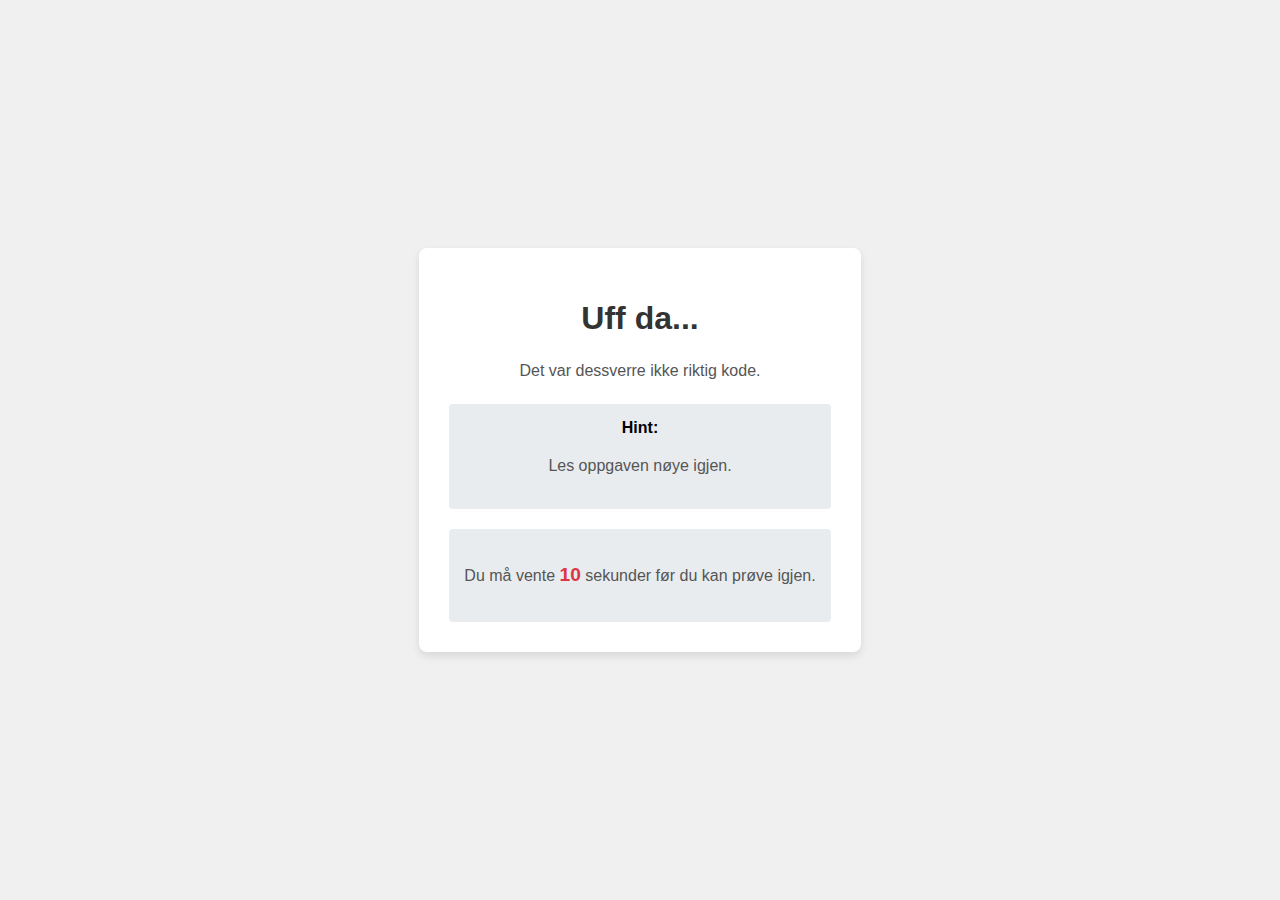
==== feil.html @ d3056e41 "Create feil.html" ====
<!DOCTYPE html>
<html lang="no">
<head>
    <meta charset="UTF-8">
    <meta name="viewport" content="width=device-width, initial-scale=1.0">
    <title>Feil Svar</title>
    <link rel="stylesheet" href="style.css">
</head>
<body>
    <div class="container">
        <h1>Uff da...</h1>
        <p>Det var dessverre ikke riktig kode.</p>

        <div class="hint-section">
            <strong>Hint:</strong>
            <p id="hint-display">Laster hint...</p>
        </div>

        <div class="timer-section">
            <p>Du må vente <span id="timer-display">--</span> sekunder før du kan prøve igjen.</p>
        </div>
    </div>

    <script>
        window.onload = function() {
            const taskId = sessionStorage.getItem('currentTaskID');
            const returSide = sessionStorage.getItem('returnTo') || 'index.html'; // Fallback
            const feilAntall = parseInt(sessionStorage.getItem('feil_' + taskId) || '1'); // Minst 1 feil

            // Hint Database (Må oppdateres med faktiske hint)
             const hintDatabase = {
                 'oppgave1': [
                     "Hint 1: Se på *økningen* mellom tallene.",
                     "Hint 2: Hva er 2-1? Hva er 4-2? Hva er 7-4?",
                     "Hint 3: Økningen er +1, +2, +3, +4... Fortsett mønsteret for å finne de tre neste tallene, og summer dem."
                 ],
                 'oppgave2': [
                     "Hint 1: Symbolene kommer fra et gammelt chiffer. Se på nøkkelbildet.",
                     "Hint 2: Finn symbolet for den første bokstaven, så den andre, osv.",
                     "Hint 3: Ordet som søkes er 'NESTE'." // Veldig direkte hint
                 ],
                  'oppgave3': [
                     "Hint 1: Hvert siffer i et binært tall representerer en potens av 2 (1, 2, 4, 8, 16, 32, 64, 128... fra høyre).",
                     "Hint 2: For 01010111: (0*128)+(1*64)+(0*32)+(1*16)+(0*8)+(1*4)+(1*2)+(1*1) = ? Gjør det samme for de andre.",
                     "Hint 3: De tre tallene er 87, 79 og 87. Summer dem."
                 ],
                 'oppgave4': [
                     "Hint 1: Start med det du vet sikkert: Grønn = Øst.",
                     "Hint 2: Hvor kan Rød stå hvis den *ikke* er Vest, Sør eller Øst?",
                     "Hint 3: Siden Rød må være Nord, hvor må Gul være for å være lengst unna (motsatt)? Hvor blir Blå da?"
                 ],
                 'oppgave5': [
                     "Hint 1: I base-6 representerer sifrene (fra høyre) 6^0 (1), 6^1 (6), 6^2 (36), osv.",
                     "Hint 2: Tallet '213' i base-6 betyr (2 * 6^2) + (1 * 6^1) + (3 * 6^0).",
                     "Hint 3: Regn ut 2*36 + 1*6 + 3*1."
                 ],
                  'oppgave6': [
                     "Hint 1: Det er 4 små trekanter (i hjørnene).",
                     "Hint 2: Diagonalene deler firkanten i større trekanter. Hvor mange?",
                     "Hint 3: Det er 4 små + 4 store = 8 totalt."
                 ],
                  'oppgave7': [
                     "Hint 1: Tenk baklengs. Hva var tallet *før* det ble doblet til 50?",
                     "Hint 2: Når du har tallet før doblingen, hva var det *før* 7 ble trukket fra?",
                     "Hint 3: Når du har tallet før -7, hva var det *før* det ble ganget med 4?"
                 ],
                 'oppgave8': [
                    "Hint 1: Start med den enkleste ligningen. Vekt 3: ▲ + ■ = 15.",
                    "Hint 2: Bruk Vekt 2 (▲ = ■ + ■) og sett inn i Vekt 3. Da har du en ligning med bare ■.",
                    "Hint 3: Finn ■, deretter ▲, og til slutt ⚪ ved å bruke Vekt 1."
                 ],
                 'oppgave9': [
                    "Hint 1: List opp tallene etter 10: 11, 12, 13, 14, 15, 16, 17, 18...",
                    "Hint 2: Hvilke av disse er primtall (kun delelig med 1 og seg selv)?",
                    "Hint 3: De tre første primtallene etter 10 er 11, 13, og 17. Multipliser dem."
                 ],
                 'oppgave10': [
                    "Hint 1: Se etter et mønster mellom 'Inn' og 'Ut'. Hva skjer fra 2 til 7? Fra 5 til 16?",
                    "Hint 2: Prøv å gange 'Inn' med et tall, og deretter legge til/trekke fra et annet tall. (Inn * A + B = Ut)",
                    "Hint 3: Regeln er 'Inn * 3 + 1'. Bruk den på tallet 10."
                 ]
             };

            let hintTekst = "Les oppgaven nøye igjen."; // Standard hint
            if (hintDatabase[taskId] && hintDatabase[taskId].length > 0) {
                // Velg hint basert på antall feil, men ikke gå utover antall tilgjengelige hint
                let hintNiva = Math.min(feilAntall - 1, hintDatabase[taskId].length - 1);
                hintTekst = hintDatabase[taskId][hintNiva];
            }
            document.getElementById('hint-display').innerText = hintTekst;

            // Start nedtelling
            let tidIgjen = 10 * feilAntall;
            // Sett et tak på ventetid? f.eks. maks 60 sekunder
            tidIgjen = Math.min(tidIgjen, 60);

            const timerDisplay = document.getElementById('timer-display');
            timerDisplay.innerText = tidIgjen;

            let nedtellingsInterval = setInterval(() => {
                tidIgjen--;
                timerDisplay.innerText = tidIgjen;
                if (tidIgjen <= 0) {
                    clearInterval(nedtellingsInterval);
                    window.location.href = returSide; // Gå tilbake til oppgaven
                }
            }, 1000); // Kjør hvert sekund
        };
    </script>
</body>
</html>
---- style.css ----
body {
    font-family: sans-serif;
    background-color: #f0f0f0;
    display: flex;
    justify-content: center;
    align-items: center;
    min-height: 100vh;
    margin: 0;
}

.container {
    background-color: #fff;
    padding: 30px;
    border-radius: 8px;
    box-shadow: 0 4px 8px rgba(0, 0, 0, 0.1);
    text-align: center;
    max-width: 600px;
}

h1 {
    color: #333;
}

p {
    color: #555;
    line-height: 1.6;
}

input[type="text"] {
    padding: 10px;
    margin-top: 15px;
    margin-bottom: 15px;
    border: 1px solid #ccc;
    border-radius: 4px;
    width: 80%;
    box-sizing: border-box; /* Inkluderer padding i bredden */
}

button {
    padding: 10px 20px;
    background-color: #007bff;
    color: white;
    border: none;
    border-radius: 4px;
    cursor: pointer;
    font-size: 1em;
    transition: background-color 0.3s ease;
}

button:hover {
    background-color: #0056b3;
}

.hint-section, .timer-section {
    margin-top: 20px;
    padding: 15px;
    background-color: #e9ecef;
    border-radius: 4px;
}

#timer-display {
    font-weight: bold;
    font-size: 1.2em;
    color: #dc3545; /* Rød farge for timer */
}

.code-snippet {
    font-family: monospace;
    background-color: #e3e3e3;
    padding: 5px 10px;
    border-radius: 3px;
    display: inline-block; /* For å unngå full bredde */
    margin: 5px;
}

img.pigpen-key {
    max-width: 80%;
    height: auto;
    margin-top: 15px;
    border: 1px solid #ccc;
}

/* Stil for vekter i oppgave 8 */
.vekt-container {
    display: flex;
    justify-content: space-around;
    align-items: center;
    margin: 15px 0;
    padding: 10px;
    border: 1px dashed #ccc;
}
.vekt-side {
    display: flex;
    align-items: center;
}
.vekt-symbol {
    font-size: 1.5em;
    margin: 0 5px;
    padding: 5px;
    border: 1px solid #aaa;
    border-radius: 50%; /* Gjør dem til sirkler eller avrundet */
    min-width: 30px; /* Sikrer litt størrelse */
}
.pluss { margin: 0 5px; }
.erlik { font-size: 1.5em; margin: 0 10px; }
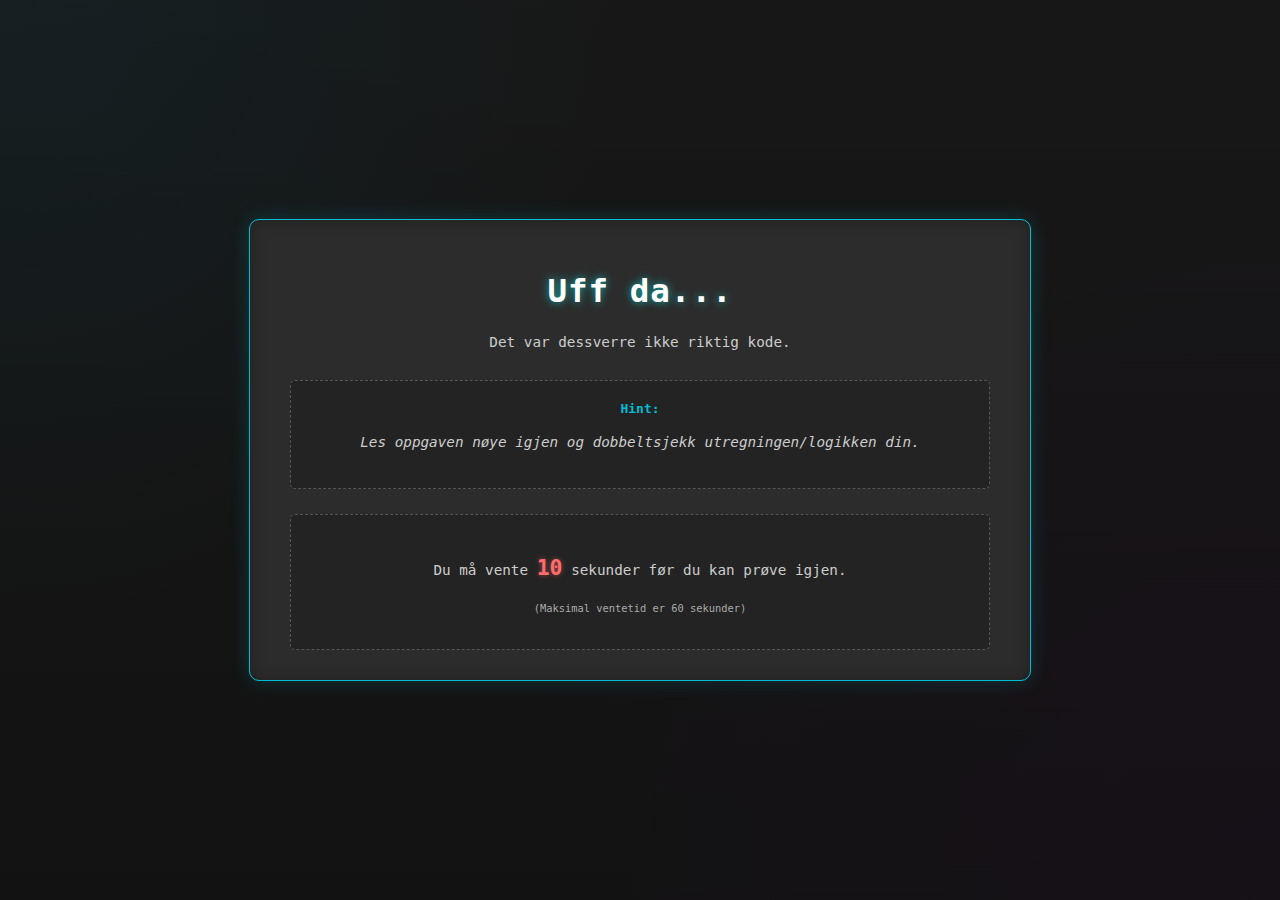
==== commit eddd9a24: "Update feil.html" ====
--- a/feil.html
+++ b/feil.html
@@ -3,7 +3,7 @@
 <head>
     <meta charset="UTF-8">
     <meta name="viewport" content="width=device-width, initial-scale=1.0">
-    <title>Feil Svar</title>
+    <title>Feil Svar - Prøv Igjen</title>
     <link rel="stylesheet" href="style.css">
 </head>
 <body>
@@ -18,6 +18,7 @@
 
         <div class="timer-section">
             <p>Du må vente <span id="timer-display">--</span> sekunder før du kan prøve igjen.</p>
+            <p style="font-size: 0.8em; color: #aaa;">(Maksimal ventetid er 60 sekunder)</p>
         </div>
     </div>
 
@@ -27,61 +28,66 @@
             const returSide = sessionStorage.getItem('returnTo') || 'index.html'; // Fallback
             const feilAntall = parseInt(sessionStorage.getItem('feil_' + taskId) || '1'); // Minst 1 feil
 
-            // Hint Database (Må oppdateres med faktiske hint)
-             const hintDatabase = {
-                 'oppgave1': [
+            // ===========================================
+            // ===== HINT DATABASE (OPPDATERT) =========
+            // ===========================================
+            const hintDatabase = {
+                 'oppgave1': [ // Tallsekvens 1, 2, 4, 7, 11 -> sum
                      "Hint 1: Se på *økningen* mellom tallene.",
                      "Hint 2: Hva er 2-1? Hva er 4-2? Hva er 7-4?",
                      "Hint 3: Økningen er +1, +2, +3, +4... Fortsett mønsteret for å finne de tre neste tallene, og summer dem."
                  ],
-                 'oppgave2': [
-                     "Hint 1: Symbolene kommer fra et gammelt chiffer. Se på nøkkelbildet.",
-                     "Hint 2: Finn symbolet for den første bokstaven, så den andre, osv.",
-                     "Hint 3: Ordet som søkes er 'NESTE'." // Veldig direkte hint
+                 'oppgave2': [ // Pigpen "LEIBNIZ VAR KUL"
+                     "Hint 1: Bruk nøkkelbildet. Finn symbolet for 'L', så 'E', så 'I', osv.",
+                     "Hint 2: Husk å inkludere mellomrommene i setningen når du skriver svaret.",
+                     "Hint 3: Setningen som søkes er 'LEIBNIZ VAR KUL'. Pass på stavingen og bruk store bokstaver."
                  ],
-                  'oppgave3': [
-                     "Hint 1: Hvert siffer i et binært tall representerer en potens av 2 (1, 2, 4, 8, 16, 32, 64, 128... fra høyre).",
-                     "Hint 2: For 01010111: (0*128)+(1*64)+(0*32)+(1*16)+(0*8)+(1*4)+(1*2)+(1*1) = ? Gjør det samme for de andre.",
-                     "Hint 3: De tre tallene er 87, 79 og 87. Summer dem."
+                  'oppgave3': [ // Binær 01101001, 10010110, 00111011 -> sum
+                     "Hint 1: Husk posisjonsverdiene for 8-bits binærtall: 128, 64, 32, 16, 8, 4, 2, 1 (fra venstre).",
+                     "Hint 2: For `01101001`: (0*128)+(1*64)+(1*32)+(0*16)+(1*8)+(0*4)+(0*2)+(1*1) = ? Gjør det samme for de andre to tallene.",
+                     "Hint 3: De tre tallene som skal summeres er 105, 150 og 59. Hva blir summen?"
                  ],
-                 'oppgave4': [
-                     "Hint 1: Start med det du vet sikkert: Grønn = Øst.",
-                     "Hint 2: Hvor kan Rød stå hvis den *ikke* er Vest, Sør eller Øst?",
-                     "Hint 3: Siden Rød må være Nord, hvor må Gul være for å være lengst unna (motsatt)? Hvor blir Blå da?"
+                 'oppgave4': [ // Forskningslogikk -> Ben's project (AI), Ada's tool (Laser)
+                     "Hint 1: Start med en tabell (Forskere vs Stasjoner/Prosjekt/Verktøy). Plasser den sikre informasjonen først: Ada=Alfa, Clara=Mikroskop, Robotikk=Beta, David=Krypto, Gamma=Krypto.",
+                     "Hint 2: Hvem MÅ være på stasjon Gamma (Hint 7+8)? Hvem MÅ da være på stasjon Delta, siden du vet hvor Ada og David er?",
+                     "Hint 3: Nå vet du alles stasjoner. Hvor er Clara (hun har Mikroskop)? Plasser Robotikk (Beta). Bruk hint 2 (Laser=Biotek) for å finne ut hvem som har Biotek. Ben kan ikke ha Krypto eller Pipette. Hva gjenstår for Ben og Ada?",
+                     "Hint 4: Hele løsningen er: Ada=Alfa/Biotek/Laser, Ben=Delta/AI/Server, Clara=Beta/Robotikk/Mikroskop, David=Gamma/Krypto/Pipette. Dobbeltsjekk hva spørsmålet spør om og formater svaret riktig: PROSJEKT-VERKTØY." // Gir mer info ved flere feil
                  ],
-                 'oppgave5': [
+                 'oppgave5': [ // Base-6 '213' -> base-10
                      "Hint 1: I base-6 representerer sifrene (fra høyre) 6^0 (1), 6^1 (6), 6^2 (36), osv.",
                      "Hint 2: Tallet '213' i base-6 betyr (2 * 6^2) + (1 * 6^1) + (3 * 6^0).",
                      "Hint 3: Regn ut 2*36 + 1*6 + 3*1."
                  ],
-                  'oppgave6': [
+                  'oppgave6': [ // Trekant-telling i firkant med kryss
                      "Hint 1: Det er 4 små trekanter (i hjørnene).",
                      "Hint 2: Diagonalene deler firkanten i større trekanter. Hvor mange?",
                      "Hint 3: Det er 4 små + 4 store = 8 totalt."
                  ],
-                  'oppgave7': [
+                  'oppgave7': [ // ("Tenk på et tall" -> x*4-7)*2=50
                      "Hint 1: Tenk baklengs. Hva var tallet *før* det ble doblet til 50?",
                      "Hint 2: Når du har tallet før doblingen, hva var det *før* 7 ble trukket fra?",
                      "Hint 3: Når du har tallet før -7, hva var det *før* det ble ganget med 4?"
                  ],
-                 'oppgave8': [
+                 'oppgave8': [ // Symbolvekt
                     "Hint 1: Start med den enkleste ligningen. Vekt 3: ▲ + ■ = 15.",
                     "Hint 2: Bruk Vekt 2 (▲ = ■ + ■) og sett inn i Vekt 3. Da har du en ligning med bare ■.",
                     "Hint 3: Finn ■, deretter ▲, og til slutt ⚪ ved å bruke Vekt 1."
                  ],
-                 'oppgave9': [
+                 'oppgave9': [ // Produkt av 3 primtall etter 10
                     "Hint 1: List opp tallene etter 10: 11, 12, 13, 14, 15, 16, 17, 18...",
                     "Hint 2: Hvilke av disse er primtall (kun delelig med 1 og seg selv)?",
                     "Hint 3: De tre første primtallene etter 10 er 11, 13, og 17. Multipliser dem."
                  ],
-                 'oppgave10': [
+                 'oppgave10': [ // Funksjonsmaskin Inn*3+1
                     "Hint 1: Se etter et mønster mellom 'Inn' og 'Ut'. Hva skjer fra 2 til 7? Fra 5 til 16?",
                     "Hint 2: Prøv å gange 'Inn' med et tall, og deretter legge til/trekke fra et annet tall. (Inn * A + B = Ut)",
                     "Hint 3: Regeln er 'Inn * 3 + 1'. Bruk den på tallet 10."
                  ]
              };
+            // ===========================================
+            // ===========================================
 
-            let hintTekst = "Les oppgaven nøye igjen."; // Standard hint
+            let hintTekst = "Les oppgaven nøye igjen og dobbeltsjekk utregningen/logikken din."; // Standard hint
             if (hintDatabase[taskId] && hintDatabase[taskId].length > 0) {
                 // Velg hint basert på antall feil, men ikke gå utover antall tilgjengelige hint
                 let hintNiva = Math.min(feilAntall - 1, hintDatabase[taskId].length - 1);
@@ -91,7 +97,7 @@
 
             // Start nedtelling
             let tidIgjen = 10 * feilAntall;
-            // Sett et tak på ventetid? f.eks. maks 60 sekunder
+            // Sett et tak på ventetid på 60 sekunder
             tidIgjen = Math.min(tidIgjen, 60);
 
             const timerDisplay = document.getElementById('timer-display');
--- a/style.css
+++ b/style.css
@@ -1,105 +1,264 @@
+/* =========================================== */
+/* ===== DEFINER EGENDIFINERTE FONTER HER ===== */
+/* =========================================== */
+
+/* Viktig: Bytt ut 'PigpenFont.woff2' og 'PigpenFont.woff' */
+/* med de faktiske navnene på dine fontfiler i 'fonts'-mappen. */
+@font-face {
+  font-family: 'PigpenCipherWeb'; /* Navnet du vil bruke i CSS */
+  src: url('fonts/PigpenFont.woff2') format('woff2'), /* Foretrukket format */
+       url('fonts/PigpenFont.woff') format('woff');   /* Fallback format */
+       /* Hvis du KUN har TTF: */
+       /* url('fonts/YourPigpenFont.ttf') format('truetype'); */
+  font-weight: normal;
+  font-style: normal;
+}
+
+/* =========================================== */
+/* ===== GRUNNLEGGENDE STILER & MØRKT TEMA ==== */
+/* =========================================== */
+
 body {
-    font-family: sans-serif;
-    background-color: #f0f0f0;
+    /* font-family: 'Roboto', sans-serif; */ /* Alternativ font */
+    font-family: monospace; /* Tech-følelse */
+    background-color: #1a1a1a;
+    background-image: linear-gradient(rgba(0, 0, 0, 0.1), rgba(0, 0, 0, 0.3)),
+                      radial-gradient(circle at top left, rgba(0, 120, 150, 0.1), transparent 40%),
+                      radial-gradient(circle at bottom right, rgba(80, 0, 100, 0.1), transparent 50%);
+    color: #e0e0e0;
     display: flex;
     justify-content: center;
     align-items: center;
     min-height: 100vh;
     margin: 0;
+    padding: 15px;
+    box-sizing: border-box;
 }
 
 .container {
-    background-color: #fff;
-    padding: 30px;
-    border-radius: 8px;
-    box-shadow: 0 4px 8px rgba(0, 0, 0, 0.1);
+    background-color: #2c2c2c;
+    padding: 30px 40px;
+    border-radius: 10px;
+    border: 1px solid #00bcd4; /* Cyan kantlinje */
+    box-shadow: 0 0 20px rgba(0, 188, 212, 0.2), /* Cyan glow */
+                inset 0 0 15px rgba(0, 0, 0, 0.3);
     text-align: center;
-    max-width: 600px;
+    max-width: 700px;
+    width: 100%;
+}
+
+h1, h2 {
+    /* font-family: 'Orbitron', sans-serif; */ /* Alternativ font */
+    font-family: monospace; /* Tech-følelse */
+    color: #ffffff;
+    text-shadow: 0 0 8px rgba(0, 255, 255, 0.6); /* Cyan glow */
+    letter-spacing: 1px;
+    margin-bottom: 20px;
 }
 
 h1 {
-    color: #333;
+    font-size: 2.5em;
+}
+
+h2 {
+    font-size: 1.8em;
+    color: #00bcd4; /* Cyan farge for oppgavetittel */
+    text-shadow: 0 0 6px rgba(0, 188, 212, 0.5);
 }
 
 p {
-    color: #555;
-    line-height: 1.6;
+    color: #cccccc;
+    line-height: 1.7;
+    font-size: 1.1em;
+}
+
+label {
+    color: #00bcd4;
+    font-weight: bold;
+    display: block;
+    margin-top: 20px;
+    margin-bottom: 5px;
 }
 
 input[type="text"] {
-    padding: 10px;
-    margin-top: 15px;
-    margin-bottom: 15px;
-    border: 1px solid #ccc;
-    border-radius: 4px;
+    /* font-family: 'Roboto Mono', monospace; */ /* Alternativ font */
+    font-family: monospace; /* Tech-følelse */
+    padding: 12px 15px;
+    margin-top: 5px;
+    margin-bottom: 20px;
+    border: 1px solid #555;
+    background-color: #1e1e1e;
+    color: #e0e0e0;
+    border-radius: 5px;
     width: 80%;
-    box-sizing: border-box; /* Inkluderer padding i bredden */
+    max-width: 300px;
+    box-sizing: border-box;
+    font-size: 1.1em;
+    text-align: center;
+    transition: border-color 0.3s ease, box-shadow 0.3s ease;
+}
+
+input[type="text"]:focus {
+    border-color: #00ffff;
+    box-shadow: 0 0 10px rgba(0, 255, 255, 0.5);
+    outline: none;
 }
 
 button {
-    padding: 10px 20px;
-    background-color: #007bff;
+    /* font-family: 'Orbitron', sans-serif; */ /* Alternativ font */
+    font-family: monospace; /* Tech-følelse */
+    padding: 12px 25px;
+    background: linear-gradient(45deg, #007788, #00bcd4);
     color: white;
     border: none;
-    border-radius: 4px;
+    border-radius: 5px;
     cursor: pointer;
-    font-size: 1em;
-    transition: background-color 0.3s ease;
+    font-size: 1.1em;
+    text-transform: uppercase;
+    letter-spacing: 1px;
+    box-shadow: 0 4px 8px rgba(0, 0, 0, 0.3);
+    transition: background 0.3s ease, transform 0.2s ease, box-shadow 0.3s ease;
 }
 
 button:hover {
-    background-color: #0056b3;
+    background: linear-gradient(45deg, #00bcd4, #00ffff);
+    transform: translateY(-2px);
+    box-shadow: 0 6px 12px rgba(0, 255, 255, 0.3);
+}
+
+button:active {
+    transform: translateY(0);
+    box-shadow: 0 2px 5px rgba(0, 0, 0, 0.2);
 }
 
 .hint-section, .timer-section {
-    margin-top: 20px;
-    padding: 15px;
-    background-color: #e9ecef;
-    border-radius: 4px;
+    margin-top: 25px;
+    padding: 20px;
+    background-color: rgba(0, 0, 0, 0.2);
+    border-radius: 5px;
+    border: 1px dashed #555;
+}
+
+.hint-section strong {
+    color: #00bcd4;
+    display: block;
+    margin-bottom: 10px;
+}
+
+#hint-display {
+    color: #cccccc;
+    font-style: italic;
 }
 
 #timer-display {
     font-weight: bold;
-    font-size: 1.2em;
-    color: #dc3545; /* Rød farge for timer */
+    font-size: 1.5em;
+    color: #ff6b6b;
+    text-shadow: 0 0 5px rgba(255, 107, 107, 0.5);
 }
 
 .code-snippet {
-    font-family: monospace;
-    background-color: #e3e3e3;
-    padding: 5px 10px;
-    border-radius: 3px;
-    display: inline-block; /* For å unngå full bredde */
-    margin: 5px;
+    font-family: 'Courier New', Courier, monospace;
+    background-color: #111;
+    color: #32cd32; /* Limegrønn tekst */
+    padding: 8px 12px;
+    border-radius: 4px;
+    border: 1px solid #333;
+    display: inline-block;
+    margin: 8px 5px;
+    white-space: nowrap;
 }
 
 img.pigpen-key {
     max-width: 80%;
     height: auto;
     margin-top: 15px;
-    border: 1px solid #ccc;
-}
+    margin-bottom: 15px; /* Litt mer luft under */
+    border: 1px solid #555;
+    border-radius: 5px;
+    background-color: #ddd; /* Lys bakgrunn for synlighet */
+    padding: 10px;
+}
+
+/* =========================================== */
+/* ===== SPESIFIKKE STILER FOR OPPGAVER ===== */
+/* =========================================== */
+
+/* Stil for den kodede Pigpen-teksten */
+.pigpen-encoded-text {
+  font-family: 'PigpenCipherWeb', sans-serif; /* !! Bruker den egendefinerte fonten !! */
+  font-size: 2.8em;      /* Stor font for symbolene */
+  letter-spacing: 10px;  /* Viktig for Pigpen-lesbarhet */
+  line-height: 1.2;
+  color: #32cd32;        /* Grønn "kode"-farge */
+  margin-top: 15px;
+  margin-bottom: 25px;
+  text-align: center;     /* Sentrerer symbolene */
+  display: block;         /* Sikrer at den tar opp plass */
+}
+
 
 /* Stil for vekter i oppgave 8 */
 .vekt-container {
     display: flex;
     justify-content: space-around;
     align-items: center;
-    margin: 15px 0;
-    padding: 10px;
-    border: 1px dashed #ccc;
+    margin: 20px 0;
+    padding: 15px;
+    border: 1px dashed #555;
+    border-radius: 5px;
+    background-color: rgba(0, 0, 0, 0.1);
 }
 .vekt-side {
     display: flex;
     align-items: center;
 }
 .vekt-symbol {
-    font-size: 1.5em;
-    margin: 0 5px;
-    padding: 5px;
-    border: 1px solid #aaa;
-    border-radius: 50%; /* Gjør dem til sirkler eller avrundet */
-    min-width: 30px; /* Sikrer litt størrelse */
-}
-.pluss { margin: 0 5px; }
-.erlik { font-size: 1.5em; margin: 0 10px; }
+    font-size: 1.8em;
+    margin: 0 8px;
+    padding: 8px;
+    border: 1px solid #666;
+    border-radius: 50%;
+    min-width: 40px;
+    background-color: #3a3a3a;
+    color: #fff;
+    text-align: center;
+    box-shadow: inset 0 0 5px rgba(0,0,0,0.5);
+}
+.pluss { margin: 0 8px; font-size: 1.5em; color: #aaa; }
+.erlik { font-size: 1.8em; margin: 0 15px; color: #00bcd4; font-weight: bold; }
+
+/* =========================================== */
+/* ============ RESPONSIVITET ================ */
+/* =========================================== */
+
+@media (max-width: 600px) {
+    .container {
+        padding: 20px;
+    }
+    h1 {
+        font-size: 2em;
+    }
+    h2 {
+        font-size: 1.5em;
+    }
+    p {
+        font-size: 1em;
+    }
+    input[type="text"] {
+        width: 90%;
+    }
+    button {
+        padding: 10px 20px;
+        font-size: 1em;
+    }
+    .pigpen-encoded-text {
+        font-size: 2.2em; /* Litt mindre på små skjermer */
+        letter-spacing: 8px;
+    }
+    .vekt-symbol {
+        font-size: 1.5em;
+        min-width: 35px;
+        padding: 6px;
+    }
+}
